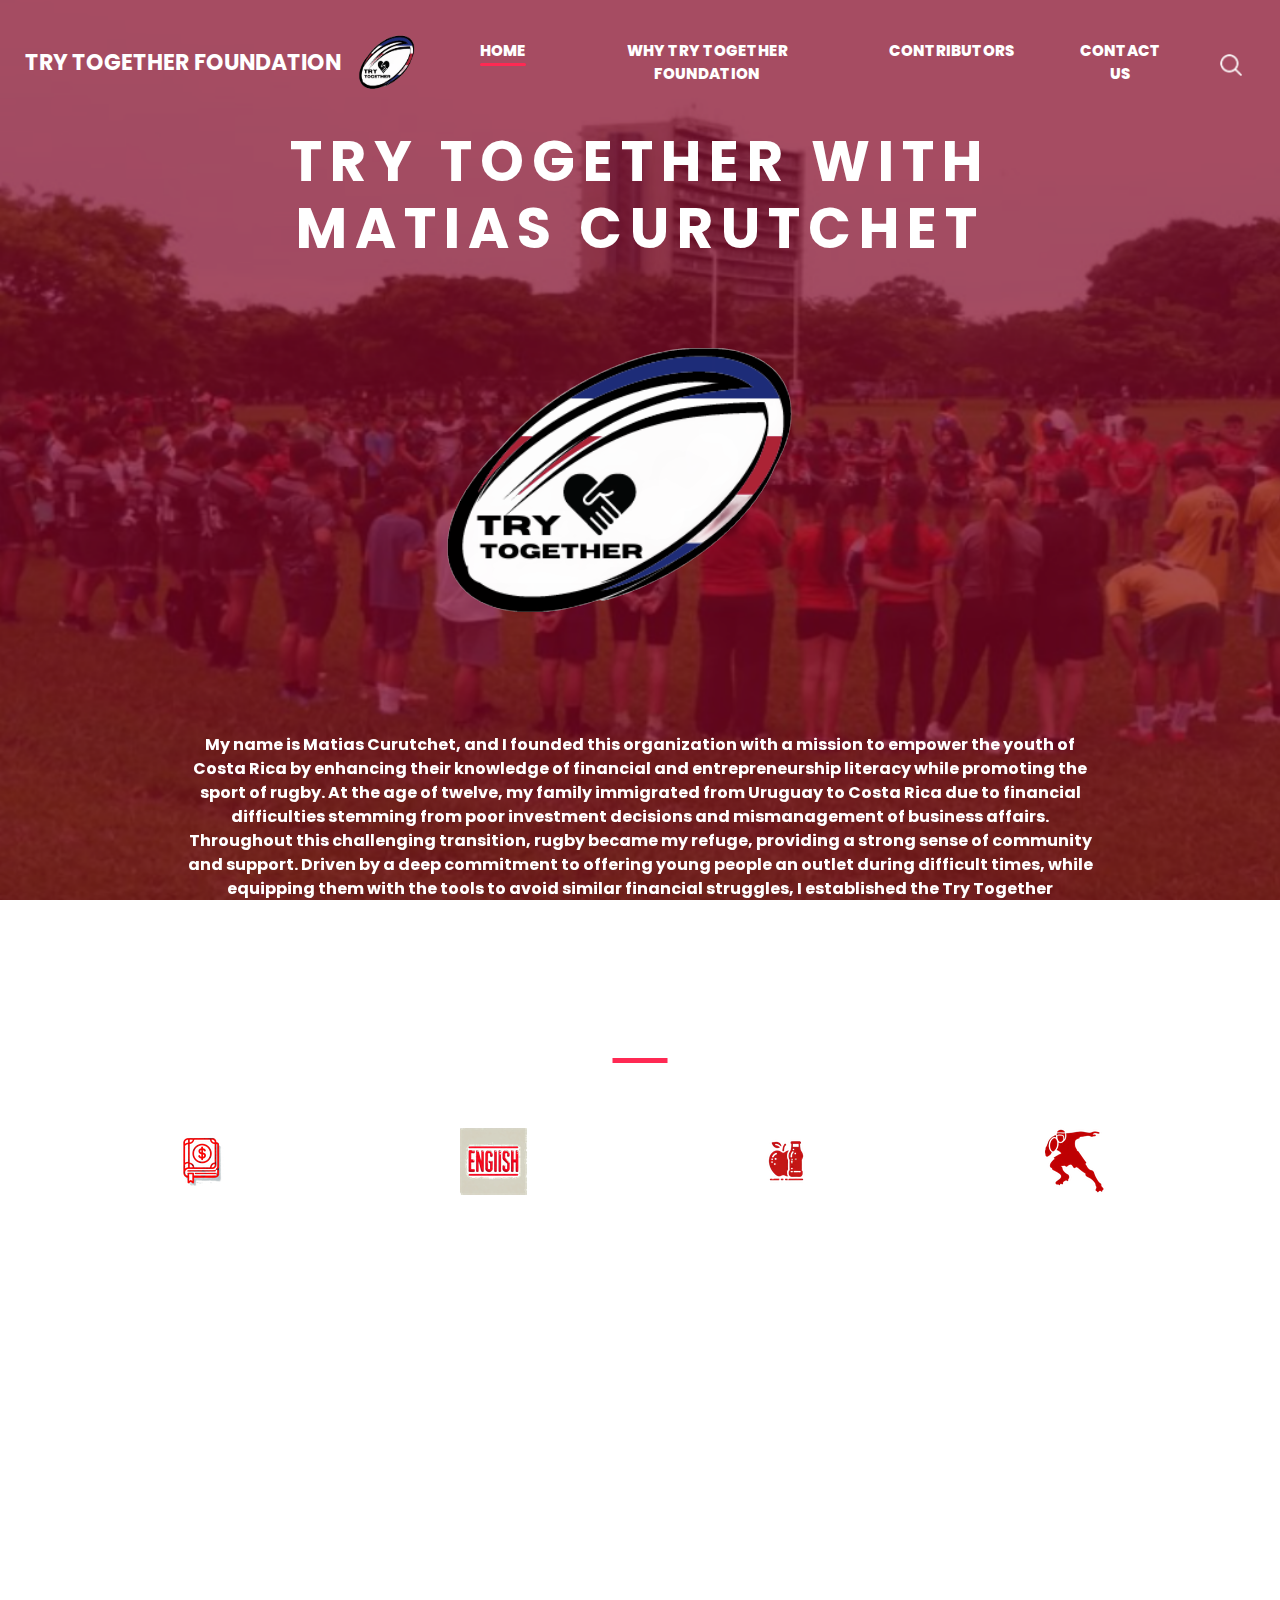
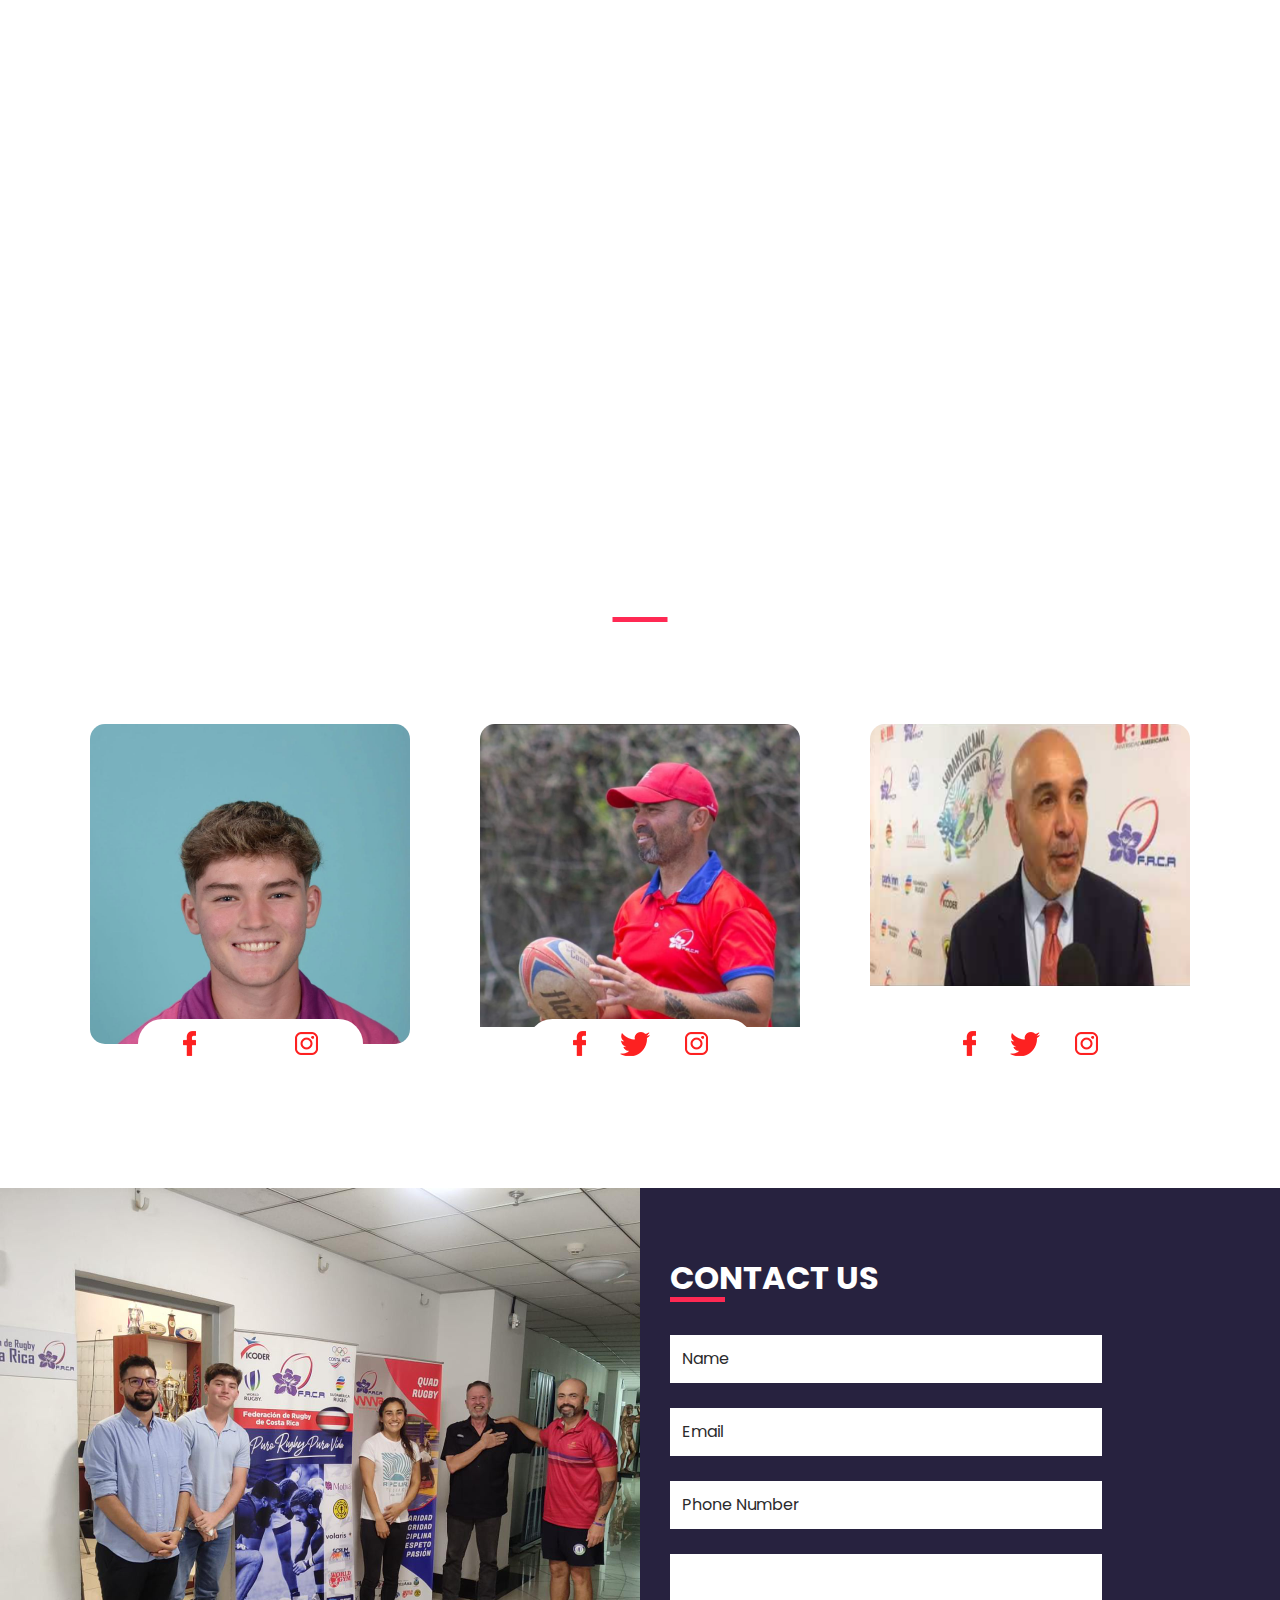
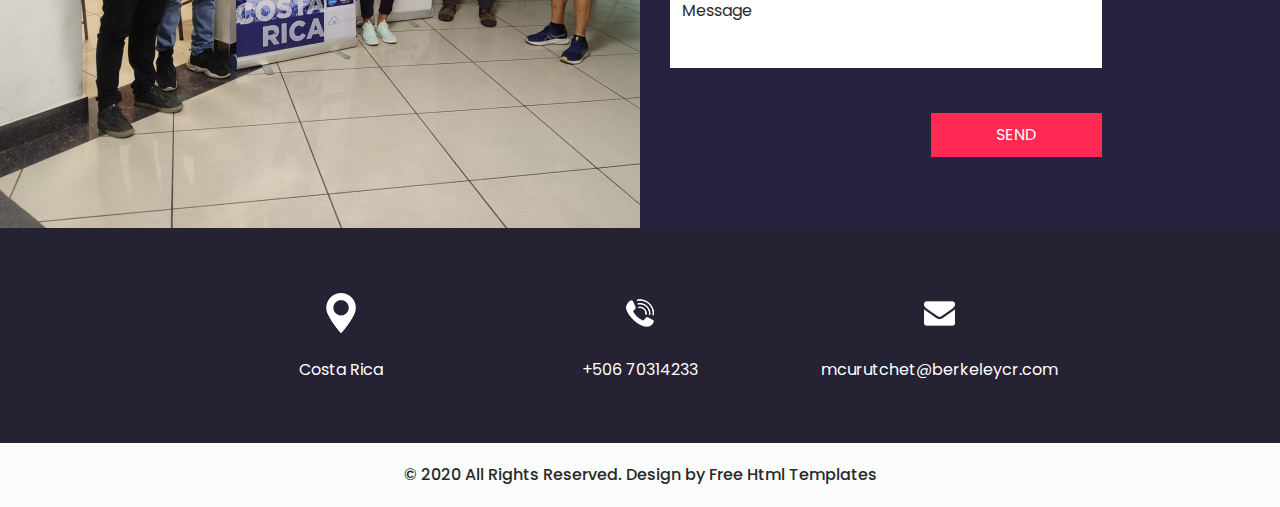
==== index.html @ 4038daa8 "Add files via upload" ====
<!DOCTYPE html>
<html>

<head>
  <!-- Basic -->
  <meta charset="utf-8" />
  <meta http-equiv="X-UA-Compatible" content="IE=edge" />
  <!-- Mobile Metas -->
  <meta name="viewport" content="width=device-width, initial-scale=1, shrink-to-fit=no" />
  <!-- Site Metas -->
  <meta name="keywords" content="" />
  <meta name="description" content="" />
  <meta name="author" content="" />

  <title>Try Together Foundation</title>

  <!-- slider stylesheet -->
  <link rel="stylesheet" type="text/css" href="https://cdnjs.cloudflare.com/ajax/libs/OwlCarousel2/2.3.4/assets/owl.carousel.min.css" />

  <!-- bootstrap core css -->
  <link rel="stylesheet" type="text/css" href="css/bootstrap.css" />

  <!-- fonts style -->
  <link href="https://fonts.googleapis.com/css?family=Poppins:400,600,700&display=swap" rel="stylesheet">
  <!-- Custom styles for this template -->
  <link href="css/style.css" rel="stylesheet" />
  <!-- responsive style -->
  <link href="css/responsive.css" rel="stylesheet" />
</head>

<body>
  <div class="hero_area">
    <!-- header section strats -->
    <header class="header_section">
      <div class="container-fluid">
        <nav class="navbar navbar-expand-lg custom_nav-container ">
          <a class="navbar-brand" href="index.html">
            <span>
              Try Together Foundation
              <img src="./images/ttf_logo.png" id="logo-navbar">
            </span>
          </a>
          <button class="navbar-toggler" type="button" data-toggle="collapse" data-target="#navbarSupportedContent" aria-controls="navbarSupportedContent" aria-expanded="false" aria-label="Toggle navigation">
            <span class="navbar-toggler-icon"></span>
          </button>

          <div class="collapse navbar-collapse" id="navbarSupportedContent">
            <div class="d-flex ml-auto flex-column flex-lg-row align-items-center">
              <ul class="navbar-nav  ">
                <li class="nav-item active">
                  <a class="nav-link" href="index.html">Home <span class="sr-only">(current)</span></a>
                </li>
                <li class="nav-item ">
                  <a class="nav-link" href="why.html"> Why Try Together Foundation</a>
                </li>
                </li>
                <li class="nav-item">
                  <a class="nav-link" href="contributor.html">Contributors</a>
                </li>
                <li class="nav-item">
                  <a class="nav-link" href="contact.html"> Contact Us</a>
                </li>
              </ul>
              <div class="user_option">
                <form class="form-inline my-2 my-lg-0 ml-0 ml-lg-4 mb-3 mb-lg-0">
                  <button class="btn  my-2 my-sm-0 nav_search-btn" type="submit"></button>
                </form>
              </div>
            </div>
          </div>
        </nav>
      </div>
    </header>
    <!-- end header section -->
    <!-- slider section -->
    <section class=" slider_section position-relative">
      <div id="carouselExampleIndicators" class="carousel slide" data-ride="carousel">
        <div class="carousel-inner">
          <div class="carousel-item active">
            <div class="container">
              <div class="col-lg-10 col-md-11 mx-auto">
                <div class="detail-box">
                  <div>
                    <h1>
                      Try Together with Matias Curutchet
                    </h1>
                    <img src="./images/ttf_logo.png" alt="Try Together Foundation Logo">
                    <p>
                      My name is Matias Curutchet, and I founded this organization with a mission to empower the youth of Costa Rica by enhancing their 
                      knowledge of financial and entrepreneurship literacy while promoting the sport of rugby. At the age of twelve, my family 
                      immigrated from Uruguay to Costa Rica due to financial difficulties stemming from poor investment decisions and mismanagement 
                      of business affairs. Throughout this challenging transition, rugby became my refuge, providing a strong sense of community 
                      and support. Driven by a deep commitment to offering young people an outlet during difficult times, while equipping them with 
                      the tools to avoid similar financial struggles, I established the Try Together Foundation to make a meaningful impact on future 
                      generations.

                    </p>
                    <div class="">
                      <a href="./contact.html">
                        Contact Us
                      </a>
                    </div>
                  </div>
                </div>
              </div>
            </div>
          </div>
          <!--Item 1 End-->
          <div class="carousel-item">
            <div class="container">
              <div class="col-lg-10 col-md-11 mx-auto">
                <div class="detail-box">
                  <div>
                    
                    <h1>
                      Financial Literacy and English Tutoring for Teenagers
                    </h1>
                    <p>
                      Try Together Foundation provides fundamental financial literacy and English skills to the youth of Costa Rica after 
                      fun hours of Rugby training. The financial literacy and English sessions are based on pedagogical methods and fun games that 
                      incentivize learning. Try together with us for a better financial future for the youth of Costa Rica
                                          
                    </p>
                    <div class="">
                      <a href="./contact.html">
                        Contact Us
                      </a>
                    </div>
                  </div>
                </div>
              </div>
            </div>
          </div>
          <!--Item 2 End-->
          <div class="carousel-item">
            <div class="container">
              <div class="col-lg-10 col-md-11 mx-auto">
                <div class="detail-box">
                  <div>
                    <h1>
                      Donate to Try Together Foundation
                    </h1>
                    <p>
                      Every donation you provide to the To Try Together foundation is used to provide rugby gear, nutritious snacks, 
                      English tutoring, and financial education to marginalized and vulnerable youth in Costa Rica. Try together with us 
                      for a better financial future for the youth of Costa Rica.


                    </p>
                    <div class="">
                      <a href="">
                        Contact Us
                      </a>
                    </div>
                  </div>
                </div>
              </div>
            </div>
          </div>
          <!--Item 3 End-->
          <!--Item 4 End-->
        </div>
        <ol class="carousel-indicators">
          <li data-target="#carouselExampleIndicators" data-slide-to="0" class="active"></li>
          <li data-target="#carouselExampleIndicators" data-slide-to="1" class=""></li>
          <li data-target="#carouselExampleIndicators" data-slide-to="2"></li>
        </ol>
      </div>
    </section>
    <!-- end slider section -->
  </div>


  <!-- Why Try Together Foundation section -->

  <section class="us_section layout_padding">
    <div class="container">
      <div class="heading_container">
        <h2>
          Why Try Together Foundation
        </h2>
      </div>

      <div class="us_container ">
        <div class="row">
          <div class="col-lg-3 col-md-6">
            <div class="box">
              <div class="img-box">
                <img src="images/u-1_.png" alt="">
              </div>
              <div class="detail-box">
                <h5>
                  QUALITY FINANCIAL LITERACY CAPACITATIONS
                </h5>
                <p>
                  The Try Together Foundation teaches the youth of Costa Rica about savings practices, food stamps, 
                  credit card usage, bank accounts, basic banking, and taxes.

                </p>
              </div>
            </div>
          </div>
          <div class="col-lg-3 col-md-6">
            <div class="box">
              <div class="img-box">
                <img src="images/u-4_.png" alt="">
              </div>
              <div class="detail-box">
                <h5>
                  ENGLISH CLASSES
                </h5>
                <p>
                  The Try Together Foundation tutors and teaches English from level A1 to level C2 for free. 
                  The classes consist of grammar for exams and English literature and composition for exams 
                  (AP, IB, TOEFL,etc). Additionally, we promote the acting of plays and 
                  oral presentations for English enrichment. 

                </p>
              </div>
            </div>
          </div>
          <div class="col-lg-3 col-md-6">
            <div class="box">
              <div class="img-box">
                <img src="images/u-2_.png" alt="">
              </div>
              <div class="detail-box">
                <h5>
                  HEALTHY SNACKS
                </h5>
                <p>
                  The Try Together Foundation provides filtered water, fresh juice, sports drinks, fruits, 
                  vegetables and more nutritious food for free to all its participants on Saturdays.
                </p>
              </div>
            </div>
          </div>
          <div class="col-lg-3 col-md-6">
            <div class="box">
              <div class="img-box">
                <img src="images/u-3_.png" alt=""'>
              </div>
              <div class="detail-box">
                <h5>
                  RUGBY TRAINING
                </h5>
                <p>
                  The Try Together Foundation provides free rugby gear and training to all its participants so 
                  that they learn about exercising, discipline, and teamwork. 

                </p>
              </div>
            </div>
          </div>
        </div>
      </div>
    </div>
  </section>

  <!-- end us section -->


  <!-- heathy section -->

  <section class="heathy_section layout_padding">
    <div class="container">

      <div class="row">
        <div class="col-md-12 mx-auto">
          <div class="detail-box">
            <h2>
              HEALTHY MIND, HEALTHY FINANACES, AND A HEALTHY BODY
            </h2>
            <p>
              The Try Together Foundation teaches the youth of Costa Rica about the importance of maintaining a healthy lifestyle 
              and constant learning and studying habits, especially in finances and literacy. The Try Together Foundation is helping 
              its participants pay debt, get better jobs, and aspire for college scholarships. Additionally, we teach members about healthy 
              sleep, exercise, and learning routines based on scientific research available online.




            </p>
            <!--<div class="btn-box">
              <a href="">
                READ MORE
              </a>
            </div>-->
          </div>
        </div>
      </div>

    </div>
  </section>

  <!-- end heathy section -->

  <!-- trainer section -->

  <section class="trainer_section layout_padding">
    <div class="container">
      <div class="heading_container">
        <h2>
          Our Main Contributors
        </h2>
      </div>
      <div class="row">
        <div class="col-lg-4 col-md-6 mx-auto">
          <div class="box">
            <div class="name">
              <h5>
                Matias Curutchet
              </h5>
            </div>
            <div class="img-box" id="img-contact">
              <img src="images/MatiasCurutchet.jpeg" alt="Image of the founder of Try Together Foundation">
            </div>
            <div class="social_box">
              <a href="">
                <img src="images/facebook-logo.png" alt="">
              </a>
              <!--<a href="">
                <img src="images/twitter.png" alt="">
              </a>-->
              <a href="">
                <img src="images/instagram-logo.png" alt="">
              </a>
            </div>
          </div>
        </div>
        <div class="col-lg-4 col-md-6 mx-auto">
          <div class="box">
            <div class="name">
              <h5>
                Miguel Angel Castillo
              </h5>
            </div>
            <div class="img-box" id="img-contact">
              <img src="images/MiguelAngelCastillo.jpeg" alt="The coach of Costa Ricas U-20 Rugby Team">
            </div>
            <div class="social_box">
              <a href="">
                <img src="images/facebook-logo.png" alt="">
              </a>
              <a href="">
                <img src="images/twitter.png" alt="">
              </a>
              <a href="">
                <img src="images/instagram-logo.png" alt="">
              </a>
            </div>
          </div>
        </div>
        <div class="col-lg-4 col-md-6 mx-auto">
          <div class="box">
            <div class="name">
              <h5>
                Ramon Cole
              </h5>
            </div>
            <div class="img-box" id="img-contact">
              <img src="images/ramoncole.PNG" alt="">
            </div>
            <div class="social_box">
              <a href="">
                <img src="images/facebook-logo.png" alt="">
              </a>
              <a href="">
                <img src="images/twitter.png" alt="">
              </a>
              <a href="">
                <img src="images/instagram-logo.png" alt="">
              </a>
            </div>
          </div>
        </div>
      </div>
    </div>
  </section>

  <!-- end trainer section -->

  <!-- contact section -->

  <section class="contact_section ">
    <div class="container-fluid">
      <div class="row">
        <div class="col-md-6 px-0">
          <div class="img-box">
            <img src="images/ttf_one.jpg" alt="">
          </div>
        </div>
        <div class="col-lg-5 col-md-6">
          <div class="form_container pr-0 pr-lg-5 mr-0 mr-lg-2">
            <div class="heading_container">
              <h2>
                Contact Us
              </h2>
            </div>
            <form action="">
              <div>
                <input type="text" placeholder="Name" />
              </div>
              <div>
                <input type="email" placeholder="Email" />
              </div>
              <div>
                <input type="text" placeholder="Phone Number" />
              </div>
              <div>
                <input type="text" class="message-box" placeholder="Message" />
              </div>
              <div class="d-flex ">
                <button>
                  Send
                </button>
              </div>
            </form>
          </div>
        </div>
      </div>
    </div>
  </section>

  <!-- end contact section -->

  <!-- info section -->
  <section class="info_section layout_padding2">
    <div class="container">
      <div class="info_items">
        <a href="">
          <div class="item ">
            <div class="img-box box-1">
              <img src="" alt="">
            </div>
            <div class="detail-box">
              <p>
                Costa Rica
              </p>
            </div>
          </div>
        </a>
        <a href="">
          <div class="item ">
            <div class="img-box box-2">
              <img src="" alt="">
            </div>
            <div class="detail-box">
              <p>
                +506 70314233
              </p>
            </div>
          </div>
        </a>
        <a href="">
          <div class="item ">
            <div class="img-box box-3">
              <img src="" alt="">
            </div>
            <div class="detail-box">
              <p>
                mcurutchet@berkeleycr.com
              </p>
            </div>
          </div>
        </a>
      </div>
    </div>
  </section>

  <!-- end info_section -->

  <!-- footer section -->
  <footer class="container-fluid footer_section">
    <p>
      &copy; 2020 All Rights Reserved. Design by
      <a href="https://html.design/">Free Html Templates</a>
    </p>
  </footer>
  <!-- footer section -->

  <script src="js/jquery-3.4.1.min.js"></script>
  <script src="js/bootstrap.js"></script>

</body>

</html>
---- css/style.css ----
body {
  font-family: 'Poppins', sans-serif;
  color: #000000;
  background-color: #ffffff;
}

.layout_padding {
  padding-top: 120px;
  padding-bottom: 120px;
}

.layout_padding2 {
  padding-top: 45px;
  padding-bottom: 45px;
}

.layout_padding2-top {
  padding-top: 45px;
}

.layout_padding2-bottom {
  padding-bottom: 45px;
}

.layout_padding-top {
  padding-top: 120px;
}

.layout_padding-bottom {
  padding-bottom: 120px;
}

.heading_container {
  display: -webkit-box;
  display: -ms-flexbox;
  display: flex;
  -webkit-box-pack: center;
      -ms-flex-pack: center;
          justify-content: center;
  text-align: center;
}

.heading_container h2 {
  font-weight: bold;
  position: relative;
  padding-bottom: 5px;
  text-transform: uppercase;
}

.heading_container h2::before {
  content: "";
  position: absolute;
  bottom: 0;
  left: 50%;
  width: 55px;
  height: 5px;
  background-color: #ff2953;
  -webkit-transform: translateX(-50%);
          transform: translateX(-50%);
}

/*header section*/
.hero_area {
  height: 100vh;
  display: -webkit-box;
  display: -ms-flexbox;
  display: flex;
  -webkit-box-orient: vertical;
  -webkit-box-direction: normal;
      -ms-flex-direction: column;
          flex-direction: column;
  background-image: url(../images/field2.png);
  background-size: cover;
  background-attachment: fixed;
}

.sub_page .hero_area {
  height: auto;
}

.sub_page .who_section.layout_padding {
  padding-top: 0;
}

.hero_area.sub_pages {
  height: auto;
}

.header_section .container-fluid {
  padding-right: 25px;
  padding-left: 25px;
}

.header_section .nav_container {
  margin: 0 auto;
}

.custom_nav-container.navbar-expand-lg .navbar-nav .nav-item .nav-link {
  margin: 10px 30px;
  padding: 0;
  padding-bottom: 3px;
  color: #ffffff;
  text-align: center;
  position: relative;
  text-transform: uppercase;
  font-size: 15px;
  font-weight: 800;
}
#logo-navbar {
  width: 4em;
  height: 4em;
}

.custom_nav-container.navbar-expand-lg .navbar-nav .nav-item .nav-link::after {
  display: none;
  content: "";
  position: absolute;
  left: 0;
  bottom: 0;
  width: 100%;
  height: 3px;
  border-radius: 5px;
  background-color: #ffffff;
}

.custom_nav-container.navbar-expand-lg .navbar-nav .nav-item.active a::after, .custom_nav-container.navbar-expand-lg .navbar-nav .nav-item:hover a::after {
  display: block;
  background-color: #ff2953;
}

a,
a:hover,
a:focus {
  text-decoration: none;
}

a:hover,
a:focus {
  color: initial;
}

.btn,
.btn:focus {
  outline: none !important;
  -webkit-box-shadow: none;
          box-shadow: none;
}

.user_option {
  display: -webkit-box;
  display: -ms-flexbox;
  display: flex;
  -webkit-box-align: center;
      -ms-flex-align: center;
          align-items: center;
}

.user_option a {
  color: #ffffff;
  margin: 10px 30px;
  font-weight: 800;

}

.custom_nav-container .nav_search-btn {
  background-image: url(../images/search-icon.png);
  background-size: 22px;
  background-repeat: no-repeat;
  background-position-y: 7px;
  width: 35px;
  height: 35px;
  padding: 0;
  border: none;
}

.navbar-brand {
  display: -webkit-box;
  display: -ms-flexbox;
  display: flex;
  -webkit-box-align: center;
      -ms-flex-align: center;
          align-items: center;
  position: relative;
}

.navbar-brand span {
  font-size: 22px;
  text-transform: uppercase;
  font-weight: bold;
  color: #ffffff;
  position: relative;
  z-index: 3;
}

.custom_nav-container {
  z-index: 99999;
  padding: 15px 0;
}

.custom_nav-container .navbar-toggler {
  outline: none;
}

.custom_nav-container .navbar-toggler .navbar-toggler-icon {
  background-image: url(../images/menu.png);
  background-size: 55px;
}

/*end header section*/
.slider_section {
  -webkit-box-flex: 1;
      -ms-flex: 1;
          flex: 1;
  display: -webkit-box;
  display: -ms-flexbox;
  display: flex;
  -webkit-box-align: center;
      -ms-flex-align: center;
          align-items: center;
  color: #ffffff;
}

.slider_section #carouselExampleIndicators {
  width: 100%;
}

.slider_section .row {
  -webkit-box-align: center;
      -ms-flex-align: center;
          align-items: center;
}

.slider_section .box {
  margin: 125px 0;
}

.slider_section .detail-box {
  text-align: center;
  font-weight: bold;
}

.slider_section .detail-box h1,
.slider_section .detail-box h2,
.slider_section .detail-box h3 {
  text-transform: uppercase;
  
}

.slider_section .detail-box h2 {
  font-size: 2.5rem;
  font-weight: bold;
}

.slider_section .detail-box h1 {
  font-size: 3.5rem;
  font-weight: bold;
  letter-spacing: .5rem;
}

.slider_section .detail-box p {
  margin-top: 25px;
}

.slider_section .detail-box a {
  display: inline-block;
  padding: 8px 35px;
  background-color: transparent;
  border: 1.5px solid #ffffff;
  color: #ffffff;
  border-radius: 0px;
  -webkit-transition: -webkit-transform 0.3s;
  transition: -webkit-transform 0.3s;
  transition: transform 0.3s;
  transition: transform 0.3s, -webkit-transform 0.3s;
  text-transform: uppercase;
  margin-top: 35px;
}

.slider_section .detail-box a:hover {
  background-color: #ffffff;
  color: #000000;
}

.slider_section #carouselExampleIndicators .carousel-indicators {
  position: unset;
  margin: 0;
  margin-top: 45px;
  -webkit-box-align: center;
      -ms-flex-align: center;
          align-items: center;
}

.slider_section #carouselExampleIndicators .carousel-indicators li {
  width: 14px;
  height: 14px;
  background-color: transparent;
  border: 2px solid #ffffff;
  border-radius: 100%;
  opacity: 1;
}

.slider_section #carouselExampleIndicators .carousel-indicators li.active {
  border: 4px solid #ffffff;
}

.us_section {
  background-image: url(../images/field3.png);
  background-size: cover;
  background-attachment: fixed;
  color: #ffffff;
}

.us_section .us_container {
  padding-top: 25px;
}

.us_section .us_container .box {
  display: -webkit-box;
  display: -ms-flexbox;
  display: flex;
  -webkit-box-orient: vertical;
  -webkit-box-direction: normal;
      -ms-flex-direction: column;
          flex-direction: column;
  -webkit-box-align: center;
      -ms-flex-align: center;
          align-items: center;
  text-align: center;
  margin: 25px 10px 0 10px;
}

.us_section .us_container .box .img-box {
  height: 5em;
  width: 5em;
  display: -webkit-box;
  display: -ms-flexbox;
  display: flex;
  -webkit-box-align: center;
      -ms-flex-align: center;
          align-items: center;
  -webkit-box-pack: center;
      -ms-flex-pack: center;
          justify-content: center;
}

.us_section .us_container .box .img-box img {
  max-width: 100%;
  max-height: 300px
}

.us_section .us_container .box .detail-box h5 {
  font-weight: bold;
}

.heathy_section {
  background-image: url(../images/field4.png);
  background-size: cover;
  background-attachment: fixed;
  color: #ffffff;
  text-align: center;
}

.heathy_section h2 {
  font-weight: bold;
}

.heathy_section p {
  margin-top: 35px;
}

.heathy_section .btn-box {
  display: -webkit-box;
  display: -ms-flexbox;
  display: flex;
  -webkit-box-pack: center;
      -ms-flex-pack: center;
          justify-content: center;
  margin-top: 45px;
}

.heathy_section .btn-box a {
  display: inline-block;
  padding: 8px 35px;
  background-color: transparent;
  border: 1.5px solid #ffffff;
  color: #ffffff;
  border-radius: 0;
  -webkit-transition: -webkit-transform 0.3s;
  transition: -webkit-transform 0.3s;
  transition: transform 0.3s;
  transition: transform 0.3s, -webkit-transform 0.3s;
  text-transform: uppercase;
}

.heathy_section .btn-box a:hover {
  background-color: #ffffff;
  color: #000000;
}

.trainer_section {
  background-image: url(../images/field5.png);
  background-size: cover;
  background-attachment: fixed;
  color: #ffffff;
}

.trainer_section .box {
  margin-top: 55px;
  display: -webkit-box;
  display: -ms-flexbox;
  display: flex;
  -webkit-box-orient: vertical;
  -webkit-box-direction: normal;
      -ms-flex-direction: column;
          flex-direction: column;
  -webkit-box-align: center;
      -ms-flex-align: center;
          align-items: center;
  text-align: center;
}

.trainer_section .box .name h5 {
  font-weight: bold;
  margin-bottom: 15px;
}

.trainer_section .box .img-box {
  border-radius: 15px;
  overflow: hidden;
}

.trainer_section .box .img-box img {
  width: 100%;
}

.trainer_section .box .social_box {
  display: -webkit-box;
  display: -ms-flexbox;
  display: flex;
  -webkit-box-pack: justify;
      -ms-flex-pack: justify;
          justify-content: space-between;
  width: 225px;
  padding: 12px 45px;
  background-color: #ffffff;
  border-radius: 50px;
  margin-top: -25px;
}

.contact_section {
  position: relative;
  background-color: #27223f;
  color: #ffffff;
}

.contact_section .heading_container {
  -webkit-box-pack: start;
      -ms-flex-pack: start;
          justify-content: start;
}

.contact_section .heading_container h2::before {
  text-align: left;
  left: 0;
  -webkit-transform: none;
          transform: none;
}

.contact_section .row {
  -webkit-box-align: center;
      -ms-flex-align: center;
          align-items: center;
}

.contact_section .img-box img {
  width: 100%;
}

.contact_section .form_container {
  padding: 45px 0 45px 15px;
}

.contact_section input {
  width: 100%;
  border: none;
  background-color: #ffffff;
  outline: none;
  color: #000000;
  margin-top: 25px;
  padding: 12px;
}

.contact_section input::-webkit-input-placeholder {
  color: #2a2a2c;
}

.contact_section input:-ms-input-placeholder {
  color: #2a2a2c;
}

.contact_section input::-ms-input-placeholder {
  color: #2a2a2c;
}

.contact_section input::placeholder {
  color: #2a2a2c;
}

.contact_section input.message-box {
  padding: 45px 12px;
}

.contact_section button {
  padding: 10px 65px;
  outline: none;
  border: none;
  color: #ffffff;
  background: #ff2953;
  margin: 45px 0 0 auto;
  text-transform: uppercase;
}

.info_section {
  background-color: #252233;
}

.info_items {
  width: 70%;
  margin: 0 auto;
  display: -webkit-box;
  display: -ms-flexbox;
  display: flex;
  -webkit-box-pack: justify;
      -ms-flex-pack: justify;
          justify-content: space-between;
}

.info_items .item {
  width: 200px;
  display: -webkit-box;
  display: -ms-flexbox;
  display: flex;
  -webkit-box-orient: vertical;
  -webkit-box-direction: normal;
      -ms-flex-direction: column;
          flex-direction: column;
  -webkit-box-align: center;
      -ms-flex-align: center;
          align-items: center;
  text-align: center;
}

.info_items .item .img-box {
  width: 80px;
  height: 80px;
  border-radius: 100%;
  background-repeat: no-repeat;
  background-position: center;
}

.info_items .item .detail-box {
  margin-top: 5px;
  color: #fff;
}

.info_items {
  position: relative;
}

.info_items a {
  position: relative;
}

.info_items .item .img-box.box-1 {
  background-image: url(../images/location-white.png);
}

.info_items .item .img-box.box-2 {
  background-image: url(../images/telephone-white.png);
}

.info_items .item .img-box.box-3 {
  background-image: url(../images/envelope-white.png);
}

/* footer section*/
.footer_section {
  background-color: #fbfdfd;
  padding: 20px;
  font-weight: 500;
}

.footer_section p {
  color: #292929;
  margin: 0;
  text-align: center;
}

.footer_section a {
  color: #292929;
}
#img-contact {
  width: 20em;
  height: 20em;
}

/* end footer section*/
/*# sourceMappingURL=style.css.map */
---- css/responsive.css ----
@media (max-width: 1120px) {}

@media (max-width: 992px) {
    .hero_area {
        height: auto;
    }

    .custom_nav-container .nav_search-btn {
        background-position: center;
        margin-top: 10px;
    }

    .slider_section {
        padding-top: 45px;
        padding-bottom: 75px;
    }

    .info_items {
        width: 100%;
    }
}

@media (max-width: 768px) {
    .contact_section .form_container {
        padding: 45px 0;
    }

    .info_items {
        flex-direction: column;
        align-items: center;
    }

    .contact_section .heading_container {
        justify-content: center;
    }

    .contact_section .heading_container h2::before {
        left: 50%;
        transform: translateX(-50%);
    }

    .contact_section button {
        margin: 45px auto 0 auto;
    }
}


@media (max-width: 576px) {
    .slider_section .detail-box h1 {
        font-size: 3rem;
    }
}

@media (max-width: 480px) {}

@media (max-width: 420px) {
    .slider_section .detail-box h1 {
        letter-spacing: .3rem;
    }
}

@media (max-width: 360px) {}

@media (min-width: 1200px) {
    .container {
        max-width: 1170px;
    }
}
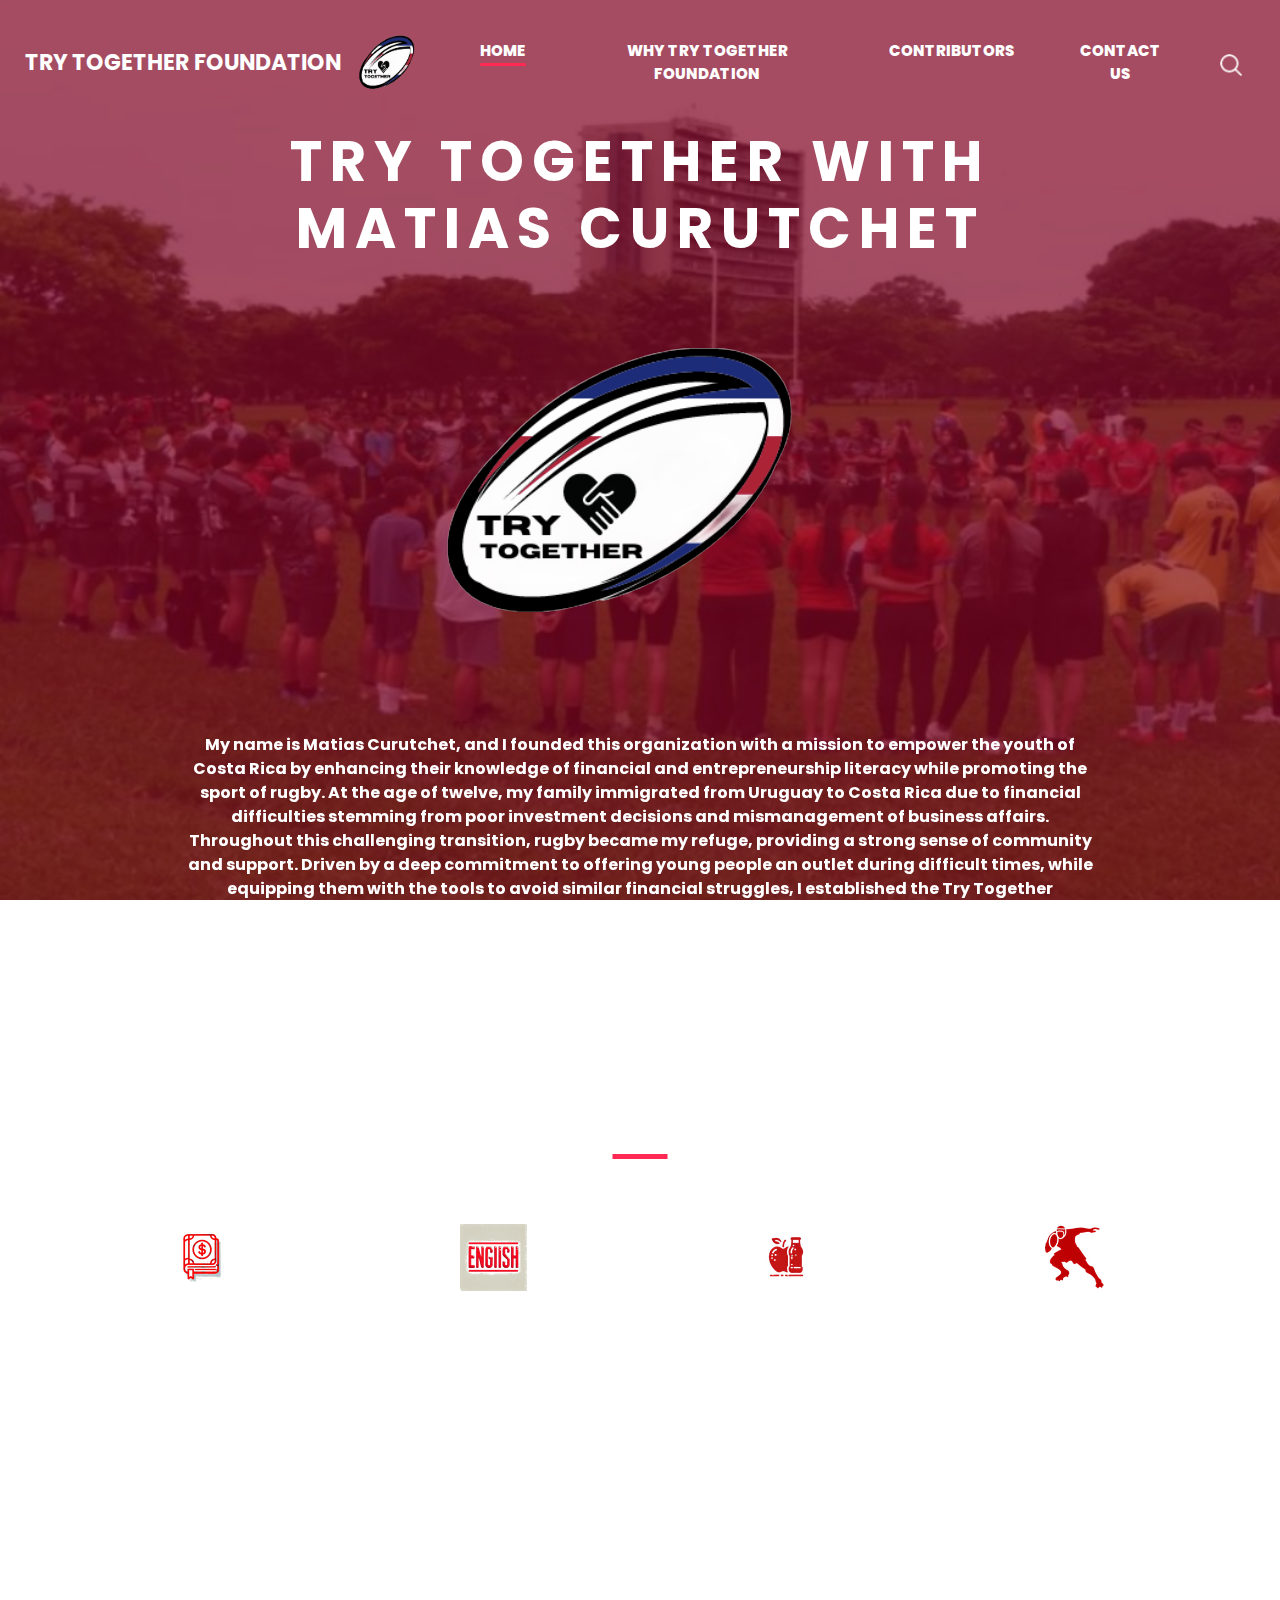
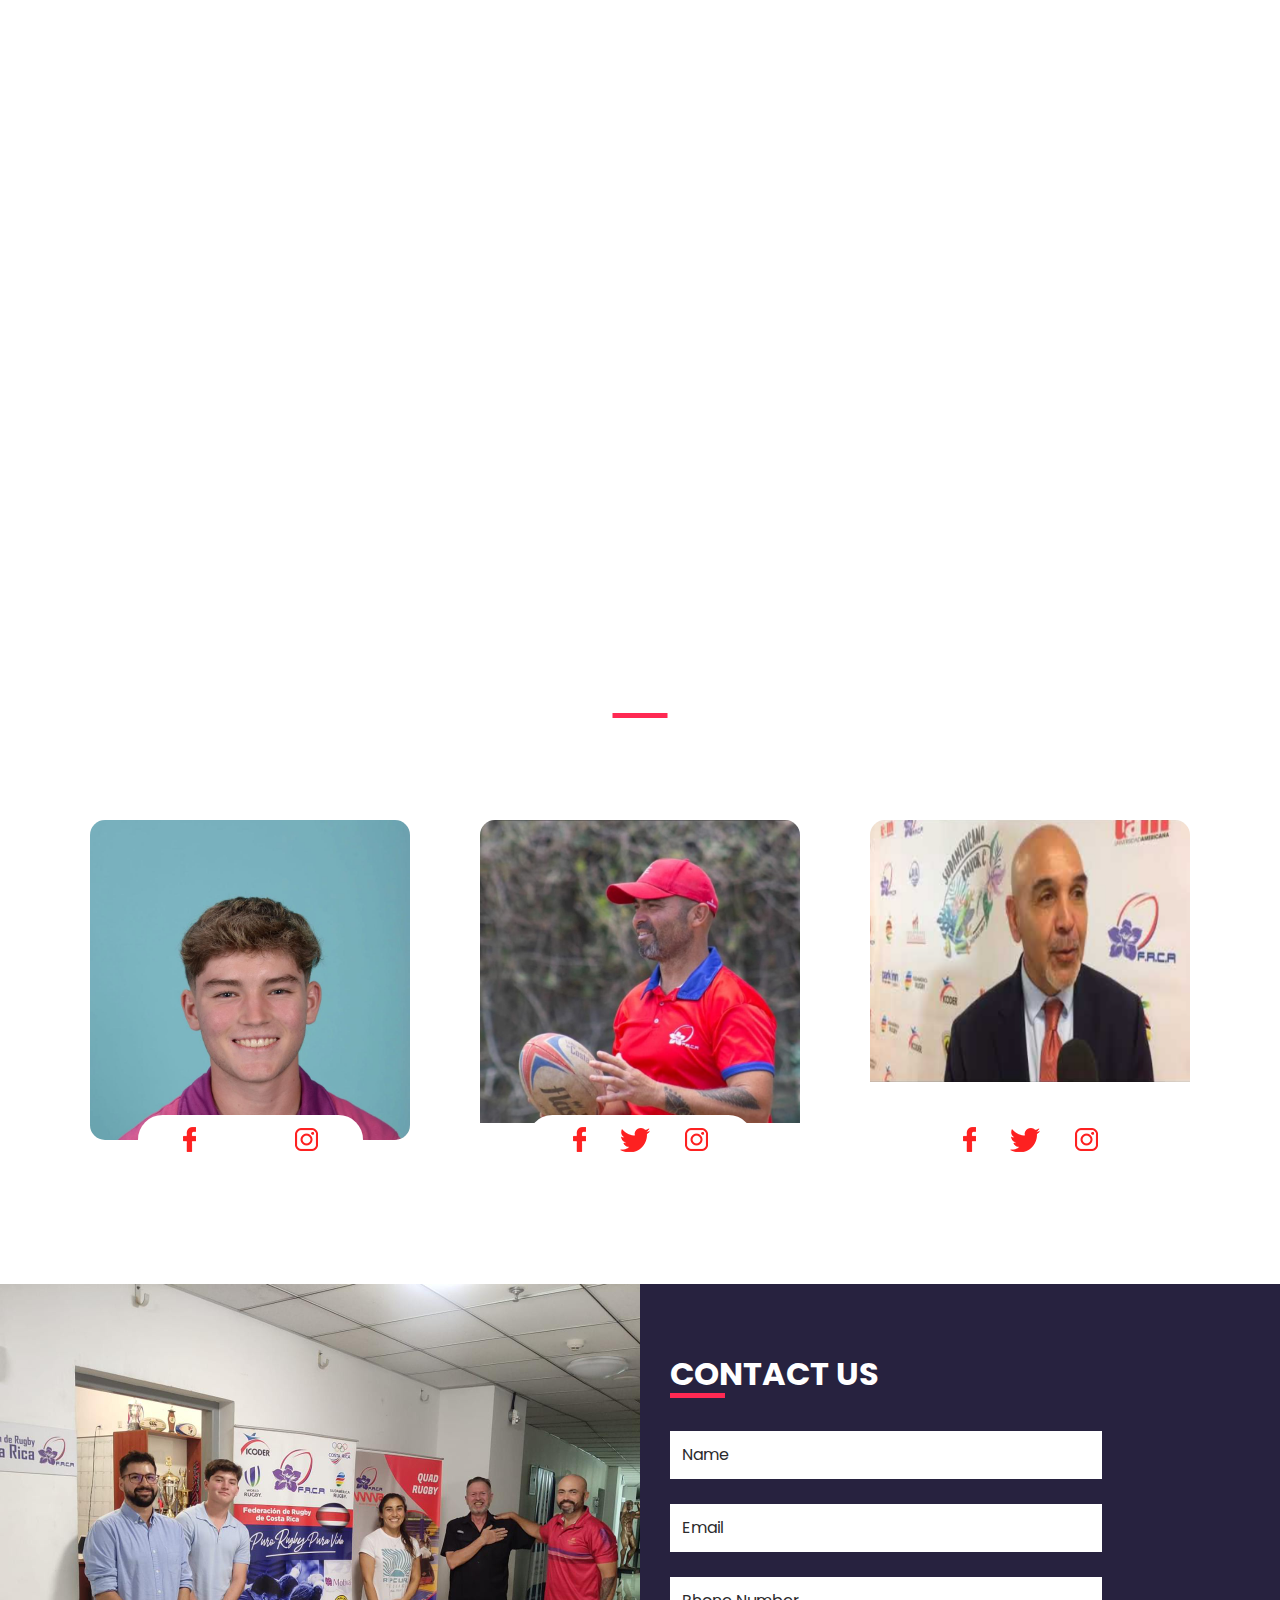
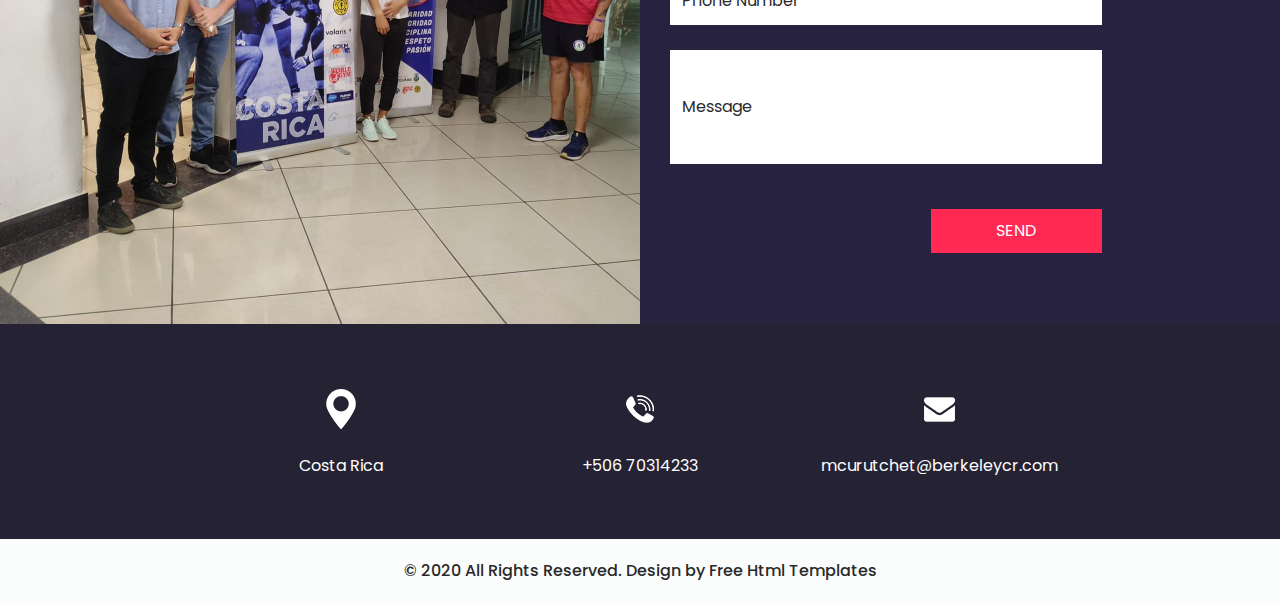
==== commit 1868eeea: "Update index.html" ====
--- a/index.html
+++ b/index.html
@@ -166,11 +166,18 @@
           <li data-target="#carouselExampleIndicators" data-slide-to="2"></li>
         </ol>
       </div>
+      <br> 
+      <br>
+      <br>
+      <br>
     </section>
     <!-- end slider section -->
   </div>
 
-
+  <br> 
+  <br>
+  <br>
+  <br>
   <!-- Why Try Together Foundation section -->
 
   <section class="us_section layout_padding">
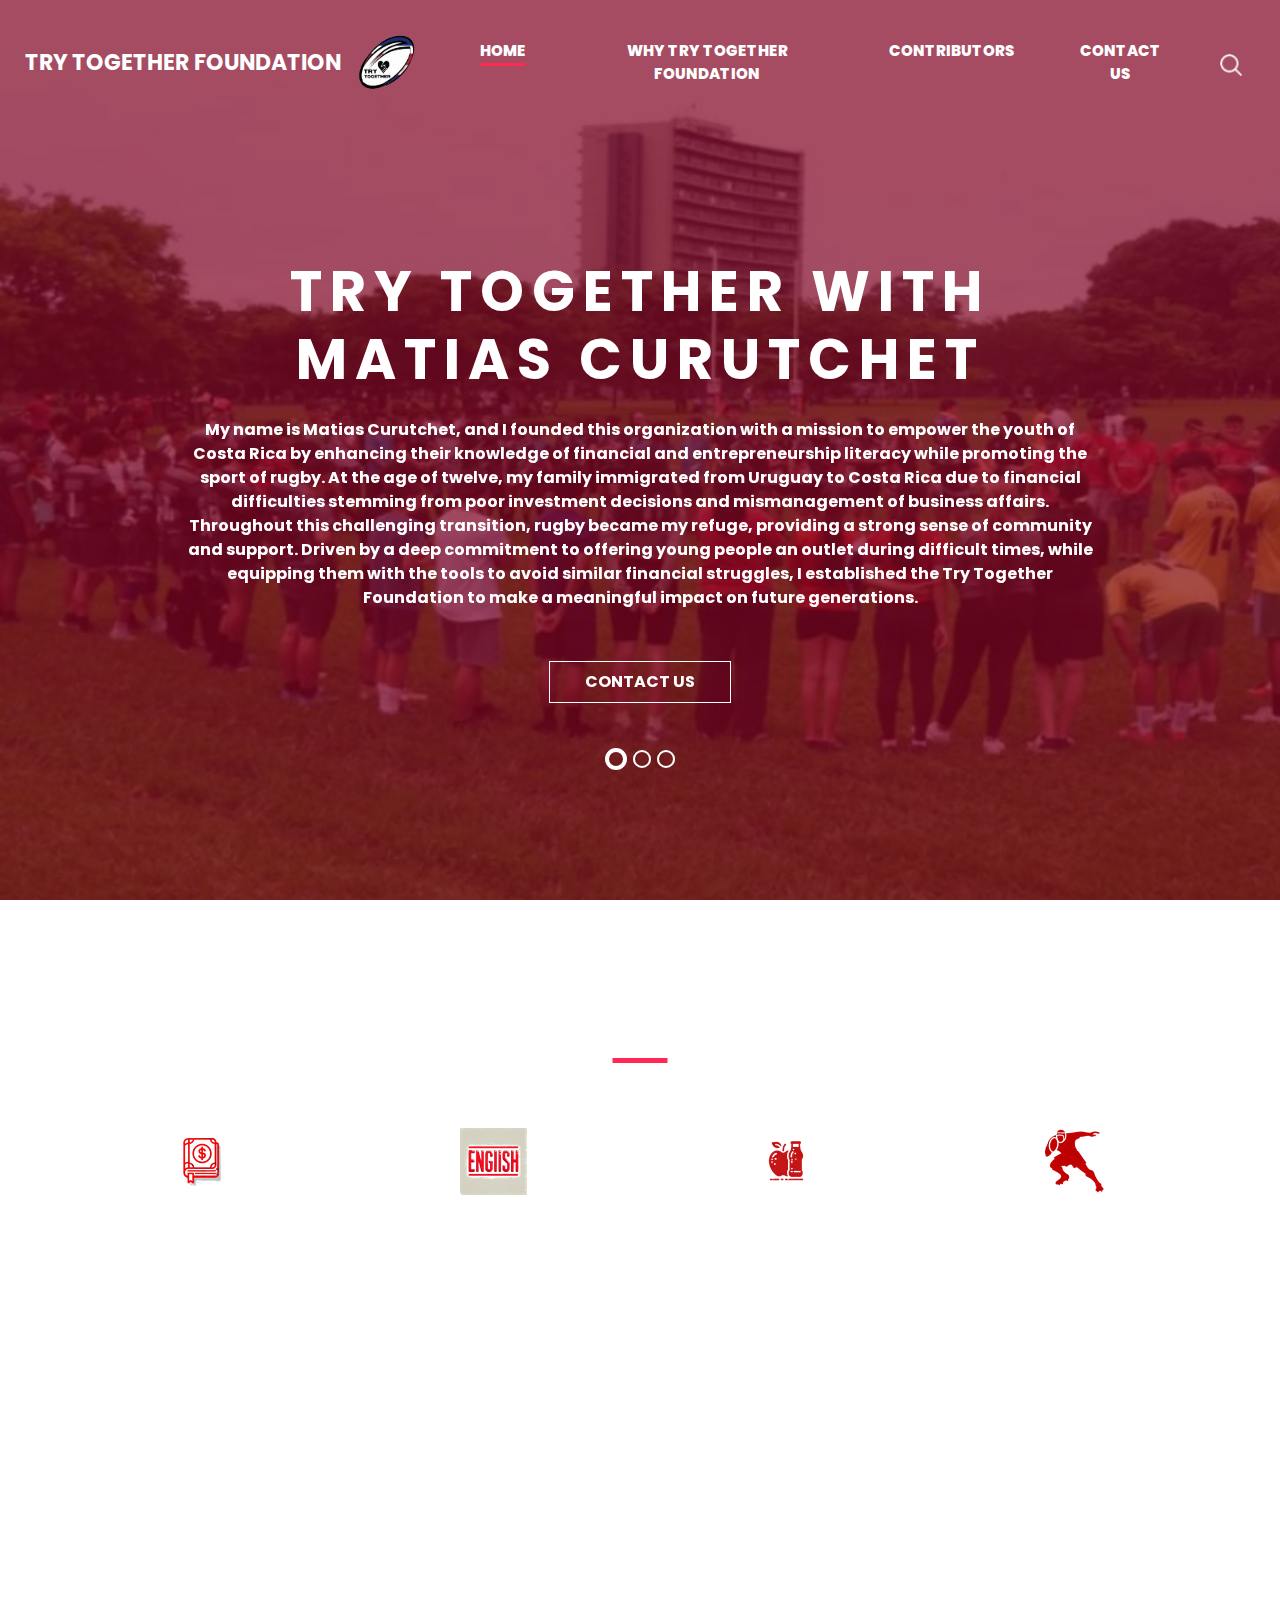
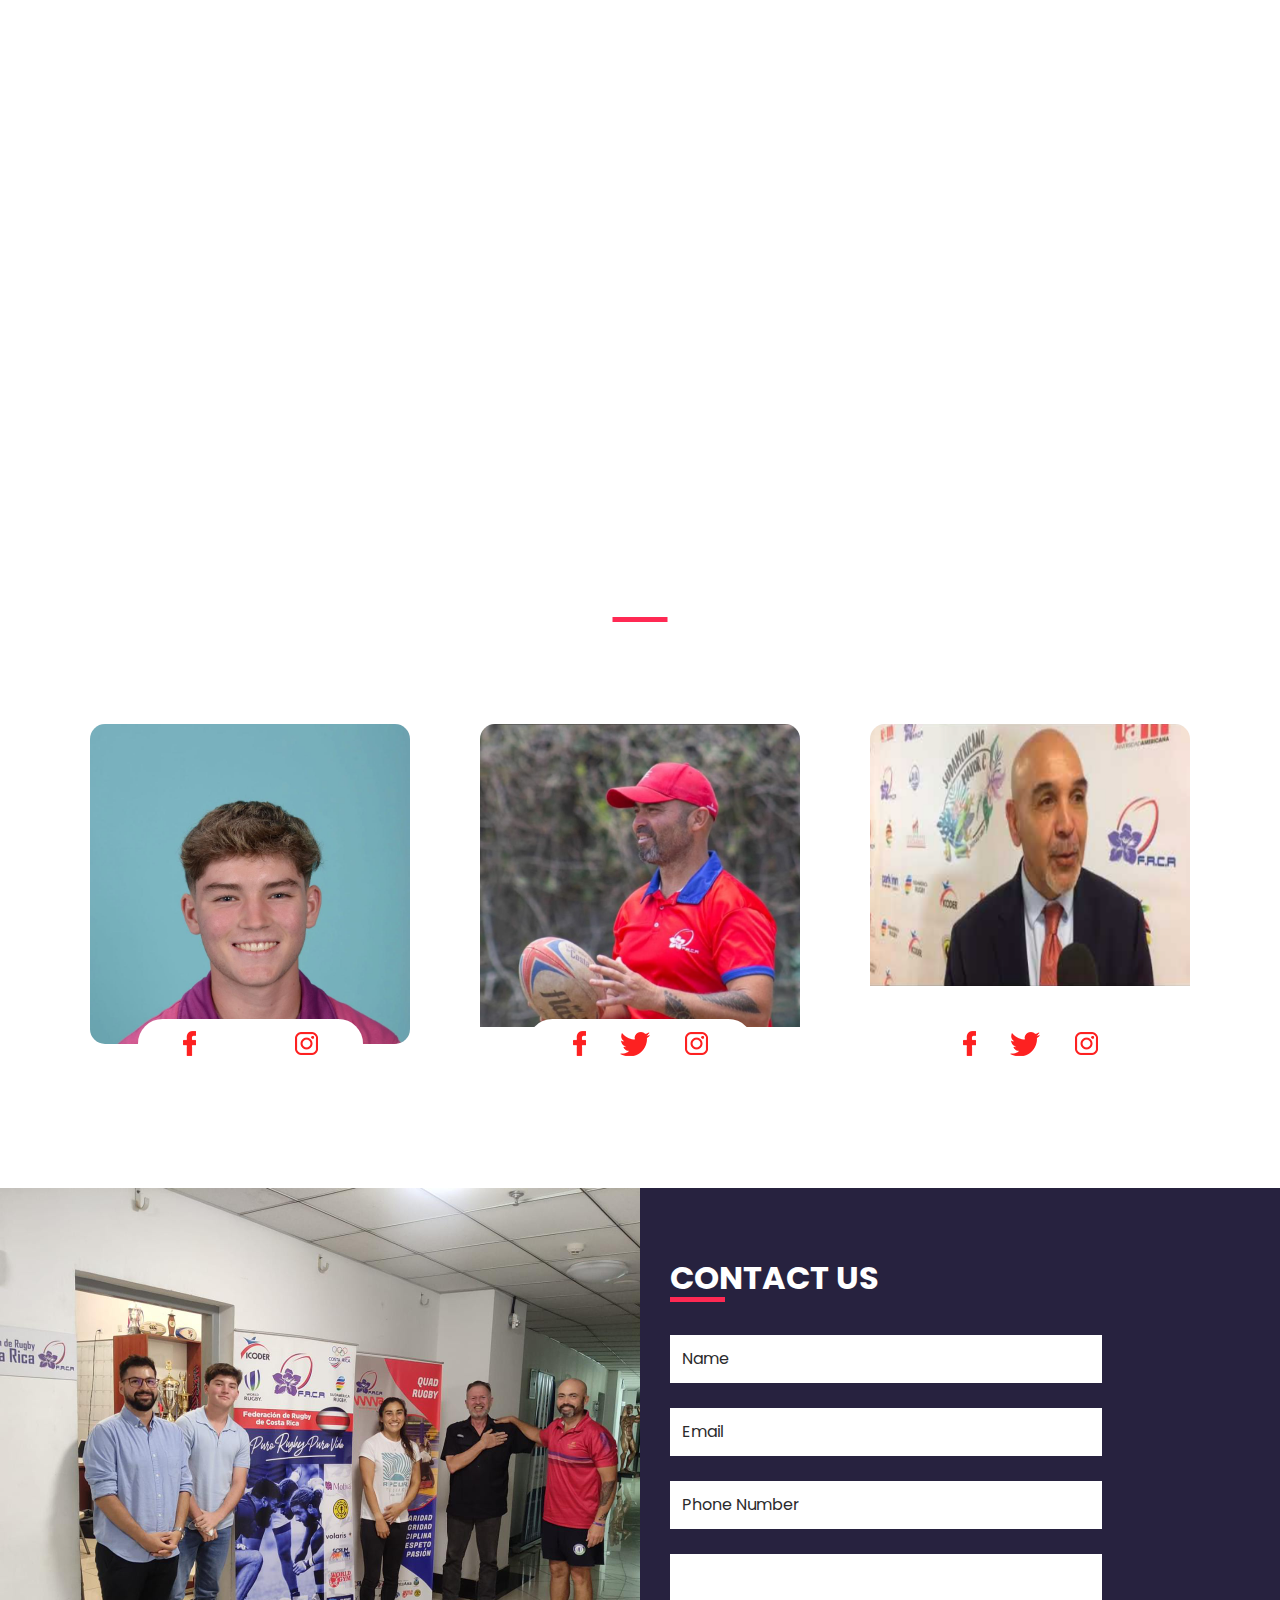
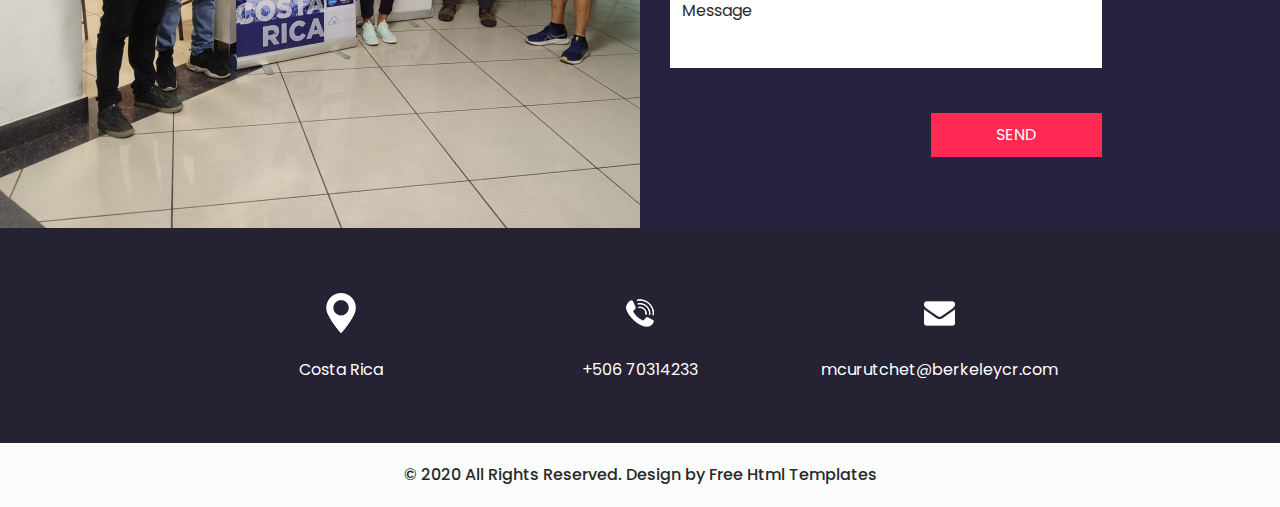
==== commit 16536806: "Update index.html" ====
--- a/index.html
+++ b/index.html
@@ -84,7 +84,7 @@
                     <h1>
                       Try Together with Matias Curutchet
                     </h1>
-                    <img src="./images/ttf_logo.png" alt="Try Together Foundation Logo">
+                    <!--<img src="./images/ttf_logo.png" alt="Try Together Foundation Logo">-->
                     <p>
                       My name is Matias Curutchet, and I founded this organization with a mission to empower the youth of Costa Rica by enhancing their 
                       knowledge of financial and entrepreneurship literacy while promoting the sport of rugby. At the age of twelve, my family 
@@ -93,7 +93,6 @@
                       and support. Driven by a deep commitment to offering young people an outlet during difficult times, while equipping them with 
                       the tools to avoid similar financial struggles, I established the Try Together Foundation to make a meaningful impact on future 
                       generations.
-
                     </p>
                     <div class="">
                       <a href="./contact.html">
@@ -166,18 +165,9 @@
           <li data-target="#carouselExampleIndicators" data-slide-to="2"></li>
         </ol>
       </div>
-      <br> 
-      <br>
-      <br>
-      <br>
     </section>
     <!-- end slider section -->
   </div>
-
-  <br> 
-  <br>
-  <br>
-  <br>
   <!-- Why Try Together Foundation section -->
 
   <section class="us_section layout_padding">
